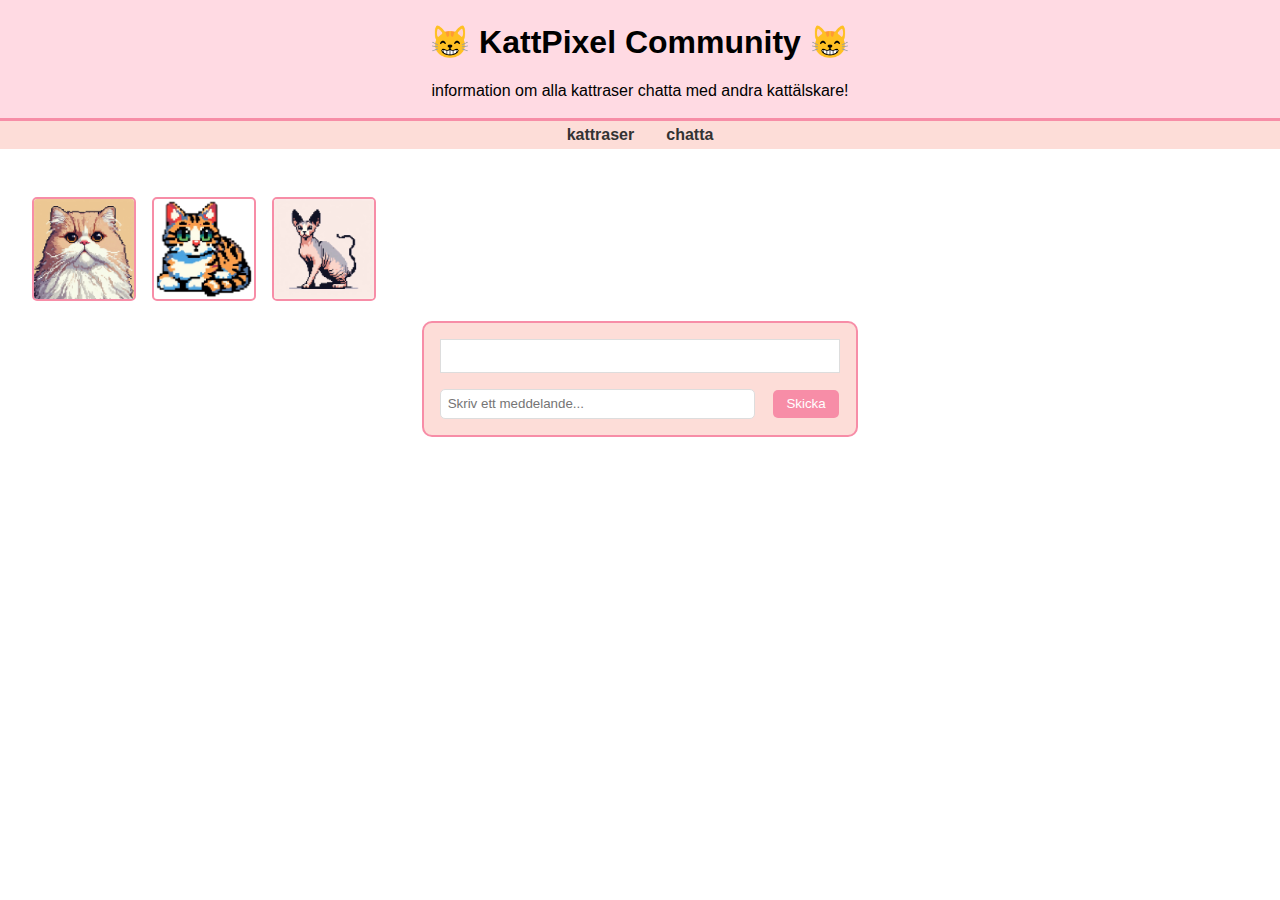
==== index.html @ 3a31d455 "cleaning up" ====
<!DOCTYPE html>
<html lang="sv">
<head>
    <meta charset="UTF-8">
    <meta name="viewport" content="width=device-width, initial-scale=1.0">
    <title> KattPixel Community </title>
    <link rel="stylesheet" href="style.css">
</head>
<body>
    <header>
        <h1>😸 KattPixel Community 😸</h1>
        <p>information om alla kattraser chatta med andra kattälskare!</p>
    </header>
    <nav>
        <ul>
            <li><a href="#gallery">kattraser</a></li>
            <li><a href="#chat">chatta</a></li>
        </ul>
    </nav>
    <main>
         <bilder src="bilder/pixelkatt"></bilder>
        <section id="gallery">
            <div class="gallery">
                <img src="bilder/pixel-cat1.jpeg" alt="Perserkatt" data-info="">
                <img src="bilder/pixel-cat2.png" alt="Bengalkatt" data-info="">
                <img src="bilder/pixel-cat3.png" alt="Sphynx" data-info="">
            </div>
            <div id="cat-info"></div>
        </section>
       
        <section id="chat">
            <div class="chat-box">
                <div id="messages"></div>
                <form id="chat-form">
                    <input type="text" id="chat-input" placeholder="Skriv ett meddelande..." required>
                    <button type="submit">Skicka</button>
                </form>
            </div>
        </section>
    </main>
    <script src="script.js"></script>
</body>
</html>
---- style.css ----
body {
    background-image: url('https://img.itch.zone/aW1nLzE0NzEyODg2LmdpZg==/original/gZSDeq.gif');
    background-size: cover;
    background-position: center; 
    background-attachment: fixed;
    margin: 0;
    min-height: 100vh;
    font-family: Arial, sans-serif;
    color: #333;
}

header {
    background-color: rgba(255, 209, 220, 0.8); 
    color: black;
    text-align: center;
    padding: 0.1em;
    border-bottom: 3px solid #f78da7;
    z-index: 2;
}

nav ul {
    display: flex;
    justify-content: center;
    list-style: none;
    background-color: rgba(252, 213, 206, 0.8); 
    padding: 0.3em 0;
    margin: 0;
}

nav ul li {
    margin: 0 1em;
}

nav ul li a {
    text-decoration: none;
    color: #333;
    font-weight: bold;
}

#search {
    width: 30%;
    padding: 10px;
    margin: 10px 0;
    border: 1px solid #ccc;
    border-radius: 5px;
}

.chat-box {
    border: 2px solid #f78da7;
    border-radius: 10px;
    padding: 1em;
    background-color: rgba(252, 213, 206, 0.8);
    max-width: 400px;
    margin: 20px auto;
}

#messages {
    max-height: 300px;
    overflow-y: auto;
    padding: 1em;
    background-color: #fff;
    border: 1px solid #ddd;
    margin-bottom: 1em;
}

#chat-input {
    width: calc(100% - 100px);
    padding: 0.5em;
    margin-right: 1em;
    border: 1px solid #ddd;
    border-radius: 5px;
}

button {
    background-color: #f78da7;
    color: white;
    border: none;
    padding: 0.5em 1em;
    border-radius: 5px;
    cursor: pointer;
}

button:hover {
    background-color: #f45b69;
}

#cat-info {
    margin-top: 2em;
    text-align: center;
    font-size: 1.2em;
    background-color: #ffe4e1;
    padding: 1em;
    border-radius: 10px;
    display: none; 
}

.gallery {
    display: flex;
    gap: 1em;
    justify-content: left;
    flex-wrap: wrap;
    margin-top: 1em;
}

.gallery img {
    width: 100px;
    height: 100px;
    cursor: pointer;
    border: 2px solid #f78da7;
    border-radius: 5px;
    transition: "transform" 0.3s ease, "box-shadow" 0.3s ease;
}

.gallery img:hover {
    transform: scale(1.1);
    box-shadow: 0 4px 8px rgba(0, 0, 0, 0.2);
}

main {
    padding: 2em;
}
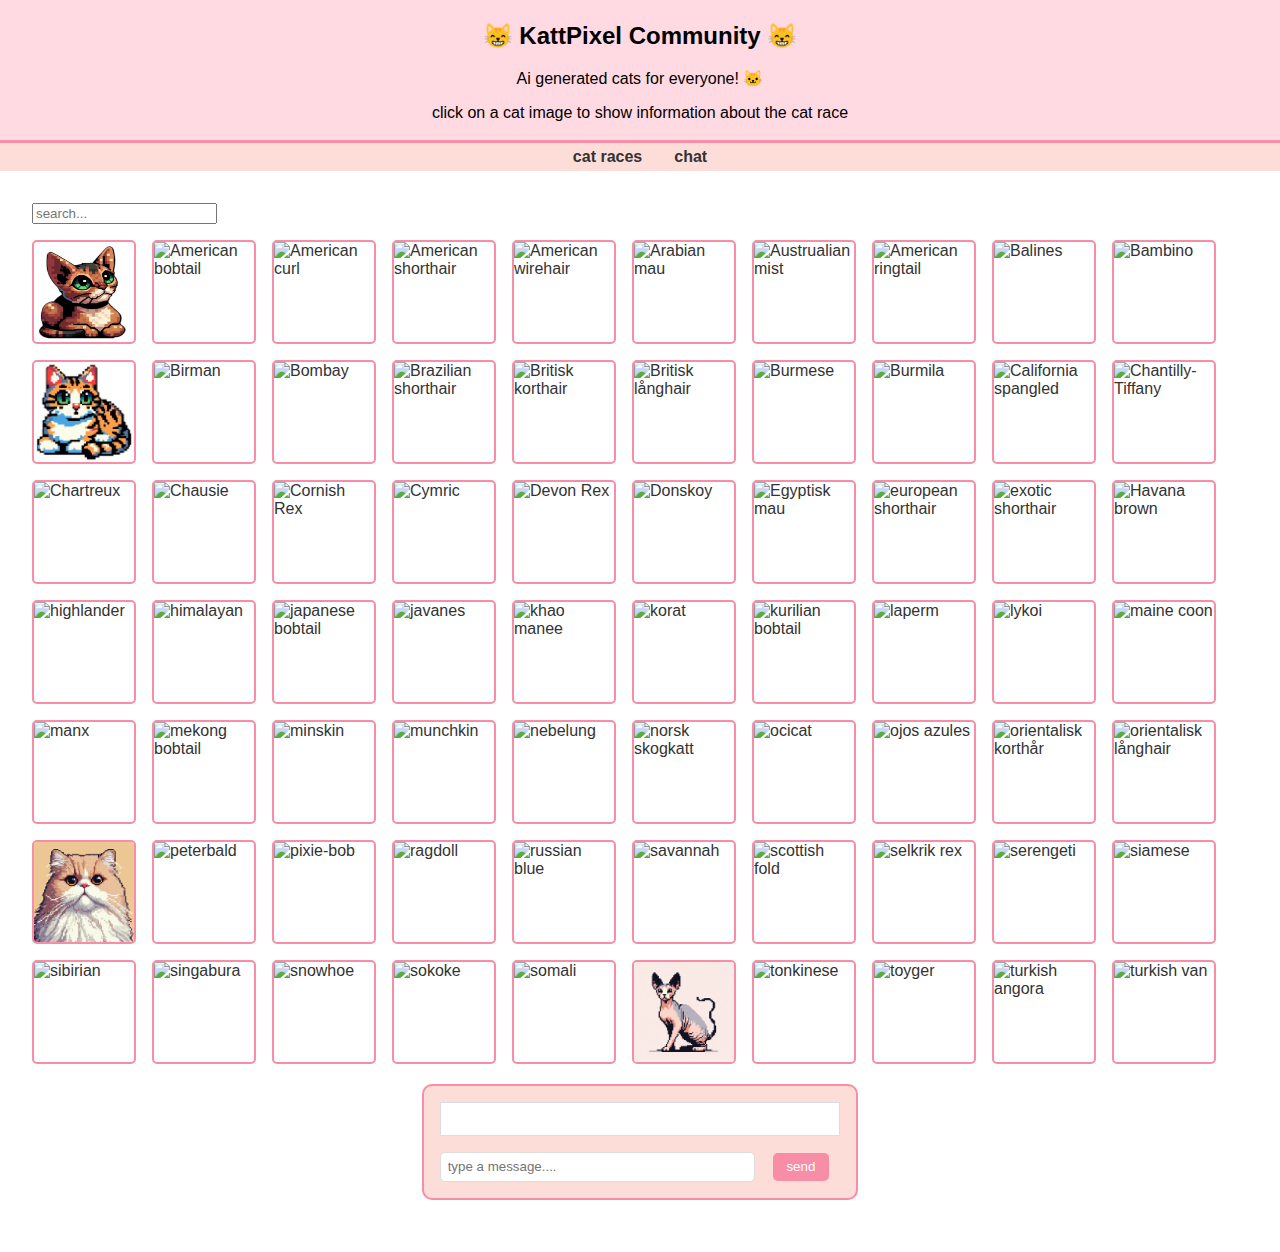
==== commit f0dcccdb: "index.html" ====
--- a/index.html
+++ b/index.html
@@ -5,39 +5,112 @@
     <meta name="viewport" content="width=device-width, initial-scale=1.0">
     <title> KattPixel Community </title>
     <link rel="stylesheet" href="style.css">
+    <link rel="icon" href="bilder/kattipixlar.png" type="image/x-icon">
 </head>
 <body>
     <header>
-        <h1>😸 KattPixel Community 😸</h1>
-        <p>information om alla kattraser chatta med andra kattälskare!</p>
+        <h2>😸 KattPixel Community 😸</h2>
+        <p>
+            Ai generated cats for everyone! 🐱
+        </p>
+        <p> click on a cat image to show information about the cat race </p>
+        
     </header>
     <nav>
         <ul>
-            <li><a href="#gallery">kattraser</a></li>
-            <li><a href="#chat">chatta</a></li>
+            <li><a href="#gallery">cat races</a></li>
+            <li><a href="#chat">chat</a></li>
         </ul>
     </nav>
     <main>
-         <bilder src="bilder/pixelkatt"></bilder>
+        <input type="text" id="searchBar" placeholder="search..." onkeyup="searchCats()">
+        <bilder src="bilder/pixelkatt"></bilder>
         <section id="gallery">
             <div class="gallery">
-                <img src="bilder/pixel-cat1.jpeg" alt="Perserkatt" data-info="">
-                <img src="bilder/pixel-cat2.png" alt="Bengalkatt" data-info="">
-                <img src="bilder/pixel-cat3.png" alt="Sphynx" data-info="">
+                <img src="bilder/Abessinier katt.png" alt="Abyssinier" data-info="" title="Abessinier">
+                <img src="bilder/Designer - kopia.jpeg" alt="American bobtail" data-info="" title="American bobtail">
+                <img src="bilder/Designer (1).jpeg" alt="American curl" data-info="" title="American curl">
+                <img src="bilder/americanshorthair.jpeg" alt="American shorthair" data-info="" title="American shorthair">
+                <img src="bilder/american wirehair.jpeg" alt="American wirehair" data-info="" title="American wirehair">
+                <img src="bilder/arabian mau.jpeg" alt="Arabian mau" data-info="" title="Arabian mau">
+                <img src="" alt="Austrualian mist" data-info="" title="Austrualian mist">
+                <img src="" alt="American ringtail" data-info="" title="American ringtail">
+                <img src="" alt="Balines" data-info="" title="Balines">
+                <img src="" alt="Bambino" data-info="" title="Bambino">
+                <img src="bilder/pixel-cat2.png" alt="Bengal" data-info="" title="Bengal">
+                <img src="" alt="Birman" data-info="" title="Birman">
+                <img src="" alt="Bombay" data-info="" title="Bombay">
+                <img src="" alt="Brazilian shorthair" data-info="" title="Brazilian shorthair">
+                <img src="" alt="Britisk korthair" data-info="" title="Britisk korthair">
+                <img src="" alt="Britisk långhair" data-info="" title="Britisk långhair">
+                <img src="" alt="Burmese" data-info="" title="Burmese">
+                <img src="" alt="Burmila" data-info="" title="Burmila">
+                <img src="" alt="California spangled" data-info="" title="California spangled">
+                <img src="" alt="Chantilly-Tiffany" data-info="" title="Chantilly-Tiffany">
+                <img src="" alt="Chartreux" data-info="" title="Chartreux">
+                <img src="" alt="Chausie" data-info="" title="Chausie">
+                <img src="" alt="Cornish Rex" data-info="" title="Cornish Rex">
+                <img src="" alt="Cymric" data-info="" title="Cymric">
+                <img src="" alt="Devon Rex" data-info="" title="Devon Rex">
+                <img src="" alt="Donskoy" data-info="" title="Donskoy">
+                <img src="" alt="Egyptisk mau" data-info="" title="Egyptisk mau">
+                <img src="" alt="european shorthair" data-info="" title="european shorthair">
+                <img src="" alt="exotic shorthair" data-info="" title="exotic shorthair">
+                <img src="" alt="Havana brown" data-info="" title="Havana brown">
+                <img src="" alt="highlander" data-info="" title="highlander">
+                <img src="" alt="himalayan" data-info="" title="himalayan">
+                <img src="" alt="japanese bobtail" data-info="" title="japanese bobtail">
+                <img src="" alt="javanes" data-info="" title="javanes">
+                <img src="" alt="khao manee" data-info="" title="khao manee">
+                <img src="" alt="korat" data-info="" title="korat">
+                <img src="" alt="kurilian bobtail" data-info="" title="kurilian bobtail">
+                <img src="" alt="laperm" data-info="" title="laperm">
+                <img src="" alt="lykoi" data-info="" title="lykoi">
+                <img src="" alt="maine coon" data-info="" title="maine coon">
+                <img src="" alt="manx" data-info="" title="manx">
+                <img src="" alt="mekong bobtail" data-info="" title="mekong bobtail">
+                <img src="" alt="minskin" data-info="" title="minskin">
+                <img src="" alt="munchkin" data-info="" title="munchkin">
+                <img src="" alt="nebelung" data-info="" title="nebelung">
+                <img src="" alt="norsk skogkatt" data-info="" title="norsk skogkatt">
+                <img src="" alt="ocicat" data-info="" title="ocicat">
+                <img src="" alt="ojos azules" data-info="" title="ojos azules">
+                <img src="" alt="orientalisk korthår" data-info="" title="orientalisk korthair">
+                <img src="" alt="orientalisk långhair" data-info="" title="orientalisk långhair">
+                <img src="bilder/pixel-cat1.jpeg" alt="persian" data-info="" title="persian">
+                <img src="" alt="peterbald" data-info="" title="peterbald">
+                <img src="" alt="pixie-bob" data-info="" title="pixie-bob">
+                <img src="" alt="ragdoll" data-info="" title="ragdoll">
+                <img src="" alt="russian blue" data-info="" title="russian blue">
+                <img src="" alt="savannah" data-info="" title="savannah">
+                <img src="" alt="scottish fold" data-info="" title="scottish fold">
+                <img src="" alt="selkrik rex" data-info="" title="selkrik rex">
+                <img src="" alt="serengeti" data-info="" title="serengeti">
+                <img src="" alt="siamese" data-info="" title="siamese">
+                <img src="" alt="sibirian" data-info="" title="sibirian">
+                <img src="" alt="singabura" data-info="" title="singabura">
+                <img src="" alt="snowhoe" data-info="" title="snowhoe">
+                <img src="" alt="sokoke" data-info="" title="sokoke">
+                <img src="" alt="somali" data-info="" title="somali">
+                <img src="bilder/pixel-cat3.png" alt="Sphynx" data-info="" title="Sphynx">
+                <img src="" alt="tonkinese" data-info="" title="tonkinese">
+                <img src="" alt="toyger" data-info="" title="toyger">
+                <img src="" alt="turkish angora" data-info="" title="turkish angora">
+                <img src="" alt="turkish van" data-info="" title="turkish van">
             </div>
             <div id="cat-info"></div>
         </section>
-       
+        
         <section id="chat">
             <div class="chat-box">
                 <div id="messages"></div>
                 <form id="chat-form">
-                    <input type="text" id="chat-input" placeholder="Skriv ett meddelande..." required>
-                    <button type="submit">Skicka</button>
+                    <input type="text" id="chat-input" placeholder="type a message...." required>
+                    <button type="submit">send</button>
                 </form>
             </div>
         </section>
     </main>
     <script src="script.js"></script>
 </body>
-</html>+</html>
